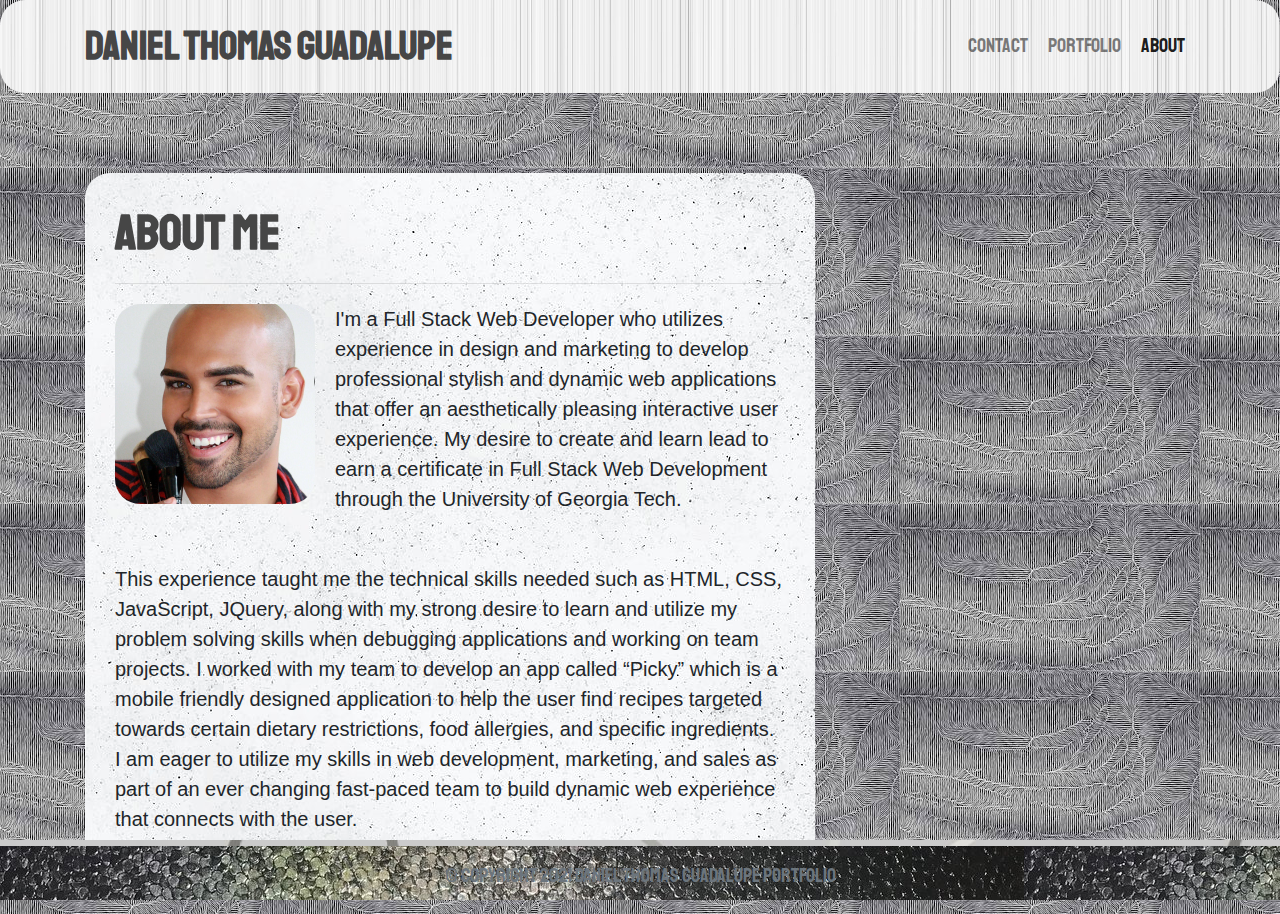
==== index.html @ 40f38c2d "updated portfolio styling and imgs" ====
<!DOCTYPE html>
<html lang="en-us">

<head>

  <meta charset="UTF-8">
  <meta name="viewport" content="width=device-width, initial-scale=1.0">
  <meta http-equiv="X-UA-Compatible" content="ie=edge">

  <title>Daniel Thomas Guadalupe Portfolio</title>

  <!-- Boostrap Stylesheet -->
  <link rel="stylesheet" href="https://maxcdn.bootstrapcdn.com/bootstrap/4.0.0/css/bootstrap.min.css">
    <!-- google font links -->

  <link rel="preconnect" href="https://fonts.gstatic.com">
  <link href="https://fonts.googleapis.com/css2?family=Staatliches&display=swap" rel="stylesheet">
  <!-- Our own CSS stylesheet -->
  <link rel="stylesheet" href="assets/css/styles.css" media="screen">

</head>

<body>
  <nav class="navbar navbar-expand-lg navbar-light bg-light">
    <div class="container">
      <!-- Brand and toggle get grouped for better mobile display -->
      <a class="navbar-brand" href="index.html" id="logo">Daniel Thomas Guadalupe</a>
      <button class="navbar-toggler" type="button" data-toggle="collapse" data-target="#navbarTogglerDemo01"
        aria-controls="navbarTogglerDemo01" aria-expanded="false" aria-label="Toggle navigation">
        <span class="navbar-toggler-icon"></span>
      </button>
      <!-- Collect the nav links, forms, and other content for toggling -->
      <div class="collapse navbar-collapse" id="navbarTogglerDemo01">
        <ul class="navbar-nav ml-auto mt-2 mt-lg-0">
          <li class="nav-item">
            <a class="nav-link" href="contact.html">Contact</a>
          </li>
          <li class="nav-item">
            <a class="nav-link" href="portfolio.html">Portfolio</a>
          </li>
          <li class="nav-item active">
            <a class="nav-link" href="index.html">About</a>
          </li>
        </ul>
      </div>
      <!-- /.navbar-collapse -->
    </div>
    <!-- /.container -->
  </nav>
  <!-- End of navbar -->

  <!-- Start of container -->
  <main class="container">
    <section class="row">
      <div class="col-md-8">
        <article class="block">
          <h1 class="block-header">About Me</h1>
          <hr />
          <img src="assets/imgs/hs.png" alt="" id="about-image" />
          <p>I'm a Full Stack Web Developer who utilizes experience in design and marketing to develop professional stylish and dynamic web applications that offer an aesthetically pleasing interactive user experience. My desire to create and learn lead to earn a certificate in Full Stack Web Development through the University of Georgia Tech.</p>
          <br />
          <p>This experience taught me the technical skills needed such as HTML, CSS, JavaScript, JQuery,  along with my strong desire to learn and utilize my problem solving skills when debugging applications and working on team projects.  I worked with my team to develop an app called “Picky” which is a mobile friendly designed application to help the user find recipes targeted towards certain dietary restrictions, food allergies, and specific ingredients.
            I am eager to utilize my skills in web development, marketing, and sales as part of an ever changing fast-paced team to build dynamic web experience that connects with the user. 
           
          </p>
        </article>
      </div>
    </section>
  </main>
  <!-- End of container -->

  <!-- Start of footer -->
  <footer class="footer">
    <div class="two-toned-footer-color"></div>
    <p class="text-muted text-muted-footer text-center">
      &copy; Copyright 2021 Daniel Thomas Guadalupe Portfolio
    </p>
  </footer>
  <!-- End of footer -->

  <!-- jQuery CDN -->
  <script type="text/javascript" src="https://cdnjs.cloudflare.com/ajax/libs/jquery/3.2.1/jquery.min.js"></script>
  <!-- Javascript link -->
  <script src="assets/js/script.js"></script>

  <!-- Bootstrap CDN -->
  <script src="https://maxcdn.bootstrapcdn.com/bootstrap/4.0.0/js/bootstrap.min.js"></script>

</body>

</html>
---- assets/css/styles.css ----
/* --- STYLES FOR ALL PAGES --- */
body {
  /* Typography */
  font-family: 'Staatliches', cursive;
  /* Visual */
  background-image: url("../imgs/g1.jpeg");
}

html {
  /* Positioning */
  position: relative;

  /* Box-model */
  min-height: 100%;
}

/* add space for fixed nav */
main {
  margin: 80px 0;
}

/* create styles for use for all white main boxes */
.block {
  /* background-color: #464646; */
  background-image: url("../imgs/w1.jpg");
  border-radius: 25px;
font-family: 'Gill Sans', 'Gill Sans MT', Calibri, 'Trebuchet MS', sans-serif;
  padding: 30px;
  margin-bottom: 30px;
}

.block-header {
  /* Typography */
  color: #464646;
  font-family: 'Staatliches', cursive;  font-weight: bolder;
  border-radius: 25px;

}

/* NAV START */
#logo {
  font-family: 'Staatliches' !important;
  /* Typography */
  font-size: 40px;
  font-weight: bolder;
  color: #464646;
  font-stretch: wider;

  /* Visual */
/* background: #464646; */
}

/* override bootstrap hover color and border */
.navbar-default .navbar-nav > li > a:hover {
  color: #464646;
  border-radius: 25px;

}

.navbar {
  background: #464646;
  background-image: url("../imgs/gw.png") !important;
  border: #464646;
  border-radius: 25px;

}

/* media query for nav background color change */
@media only screen and (max-width: 767px) {
  .navbar-header {
    background-color: #464646;
    font-family: Impact, Haettenschweiler, 'Arial Narrow Bold', sans-serif;
    font-size: large;
  }
}
/* END NAV */


/* CONNECT W/ ME CSS */
.connect-header {
  /* Typography */
  font-size: 25px;
}

.connect-photo {
  /* Box-model */
  width: 55px;
  height: 55px;
}

#images {
  /* Box-model */
  padding-top: 15px;

  /* Typography */
  text-align: center;
}
/* END CONNECT W/ ME */


/* BEGIN FOOTER */
.footer {
  /* Positioning */
  position: absolute;
  bottom: 0;

  /* Box-model */
  width: 100%;
  height: 60px;

  /* Visual */
  /* background-color: rgb(46, 46, 46); */
  background-image: url("../imgs/s1.jpg");

}

.text-muted-footer {
  /* Box-model */
  margin-top: 15px;

  /* Typography */
  color: white;

}

.two-toned-footer-color {
  /* Box-model */
  height: 6px;
  padding-top: 3px;


  /* Visual */
  background-image: url("../imgs/o1.jpg");
}
/* END FOOTER */
/* --- END STYLES FOR ALL PAGES --- */

/* --- PAGE-SPECIFIC STYLES --- */
/* ABOUT-ME PAGE */
.about-me-header {
  /* Positioning */
  margin-bottom: 33px;
  font-family: 'Franklin Gothic Medium', 'Arial Narrow', Arial, sans-serif;

  /* Typography */
  font-size: 32px;
  font-weight: bolder;
  color: #2E2E2E;
}

#about-image {
  /* Positioning */
  float: left;

  /* Box-model */
  width: 200px;
  margin: 0 20px 10px 0;
  border-radius: 25px;
  box-shadow: #2E2E2E;

}
/* END ABOUT-ME PAGE */


/* PORTFOLIO PAGE */
.port-image {
  margin: 20px auto;
  box-shadow: #2E2E2E;
}
/* Set height of body and the document to 100% to enable "full page tabs" */
body, html {
  height: 100%;
  margin: 0;
  font-family: 'Staatliches' !important;
  font-size: 20px;
}

/* Style tab links */
.tablink {
  /* background-color: #555; */
  background-image: url("../imgs/g1.jpg");
  background-size: cover;
  border-radius: 25px;
  color: #464646;
  float: left;
  border: none;
  outline: none;
  cursor: pointer;
  padding: 14px 16px;
  font-size: 25px;
  font-family: 'Staatliches' !important;
font-stretch: extra-expanded;  
width: 25%;
}

.tablink:hover {
  background-color: #777;
}

/* Style the tab content (and add height:100% for full page content) */
.tabcontent {
  color: #464646;
  font-family: 'Gill Sans', 'Gill Sans MT', Calibri, 'Trebuchet MS', sans-serif;
  /* display: none; */
  padding: 100px 20px;
  height: 100%;
  border-radius: 25px;

}

#Portfolio {background-image: url("../imgs/w1.jpg");}
#PICKY {background-image: url("../imgs/w1.jpg");}
#Weather {background-image: url("../imgs/w1.jpg");}
#Password {background-image: url("../imgs/w1.jpg");}


/* END PORTFOLIO PAGE */


/* CONTACT FORM PAGE  */
.form-control {
  /* give input boxes right angles */
  border-radius: 0;

  /* keep from horizontally resizing text area */
  min-width: 100%;
  max-width: 100%;
}

.submit-btn {
  /* Box-model */
  padding: 15px 30px;
  font-size: 16px;
  font-weight: lighter;

  /* Typography */
  /* color: #fff; */

  /* Visual */
  /* background-color: #2E2E2E; */
  border: 100;
}

.submit-btn:hover {
  opacity: .7;
}

/* END CONTACT FORM PAGE */
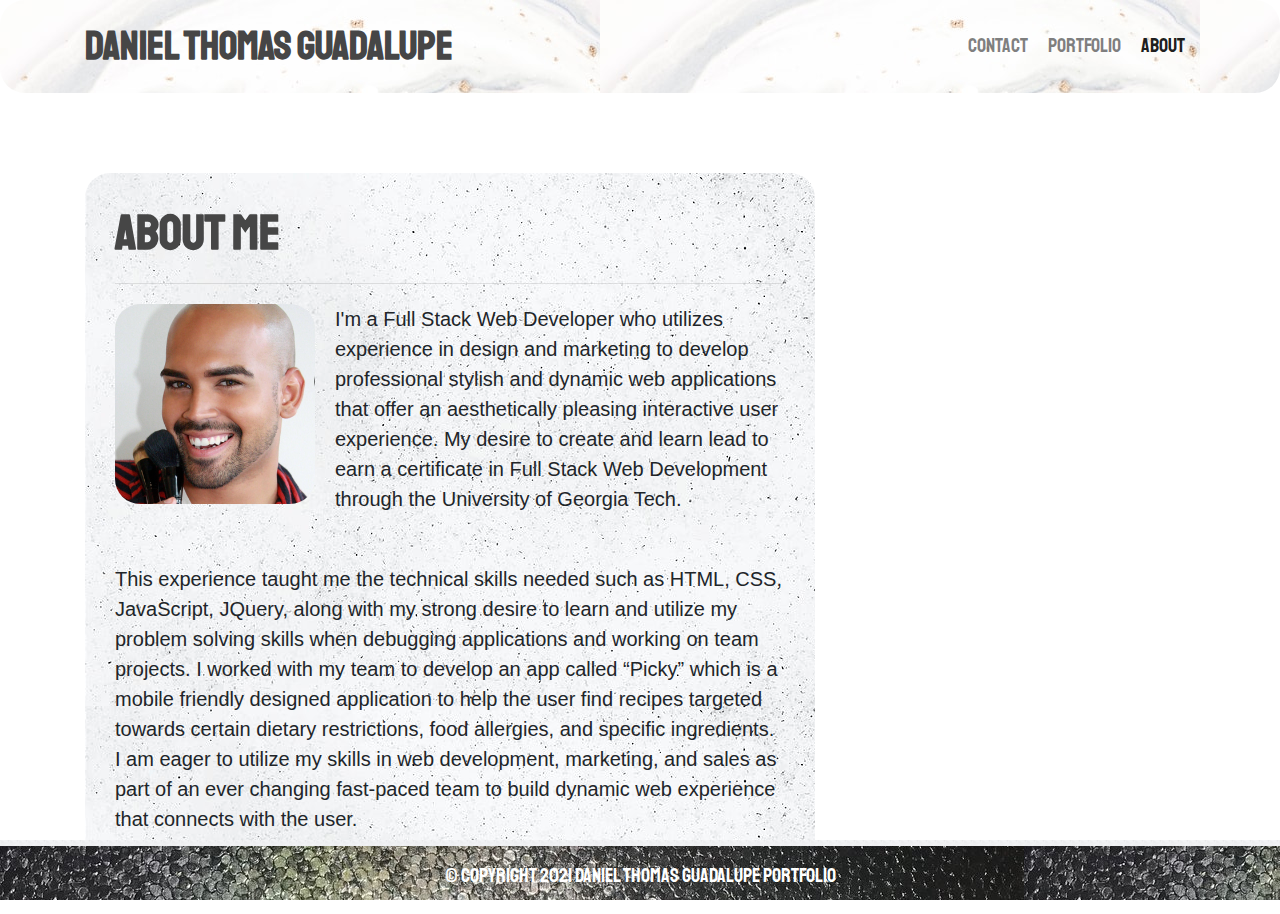
==== commit 5c6ef70e: "added bew styling fixed links" ====
--- a/index.html
+++ b/index.html
@@ -20,7 +20,7 @@
 
 </head>
 
-<body>
+<body class="d-flex flex-column min-vh-100">
   <nav class="navbar navbar-expand-lg navbar-light bg-light">
     <div class="container">
       <!-- Brand and toggle get grouped for better mobile display -->
--- a/assets/css/styles.css
+++ b/assets/css/styles.css
@@ -3,7 +3,8 @@
   /* Typography */
   font-family: 'Staatliches', cursive;
   /* Visual */
-  background-image: url("../imgs/g1.jpeg");
+  background-image: url("../imgs/blue.jpg");
+  background-size: 100%;
 }
 
 html {
@@ -42,8 +43,8 @@
   font-family: 'Staatliches' !important;
   /* Typography */
   font-size: 40px;
-  font-weight: bolder;
-  color: #464646;
+  font-weight: bold;
+  color: #464646 !important;
   font-stretch: wider;
 
   /* Visual */
@@ -52,14 +53,13 @@
 
 /* override bootstrap hover color and border */
 .navbar-default .navbar-nav > li > a:hover {
-  color: #464646;
   border-radius: 25px;
 
 }
 
 .navbar {
   background: #464646;
-  background-image: url("../imgs/gw.png") !important;
+  background-image: url("../imgs/0.jpg") !important;
   border: #464646;
   border-radius: 25px;
 
@@ -91,6 +91,7 @@
 #images {
   /* Box-model */
   padding-top: 15px;
+  align-items: center;
 
   /* Typography */
   text-align: center;
@@ -101,7 +102,7 @@
 /* BEGIN FOOTER */
 .footer {
   /* Positioning */
-  position: absolute;
+  position: fixed !important;
   bottom: 0;
 
   /* Box-model */
@@ -119,7 +120,7 @@
   margin-top: 15px;
 
   /* Typography */
-  color: white;
+  color: white !important;
 
 }
 
@@ -130,7 +131,8 @@
 
 
   /* Visual */
-  background-image: url("../imgs/o1.jpg");
+  background-image: url("../imgs/w1.jpg");
+  background-size: contain;
 }
 /* END FOOTER */
 /* --- END STYLES FOR ALL PAGES --- */
@@ -163,9 +165,25 @@
 
 
 /* PORTFOLIO PAGE */
+.tabs{
+  align-items: center;
+  text-align: center;
+}
 .port-image {
   margin: 20px auto;
   box-shadow: #2E2E2E;
+}
+.box {
+  width: 30%;
+  height: 200px;
+  border: 5px  #f6f6f6;
+  align-items: center !important;
+  align-content: center !important;
+}
+img {
+  width: 100%;
+  height: 100%;
+  align-items: center !important;
 }
 /* Set height of body and the document to 100% to enable "full page tabs" */
 body, html {
@@ -178,8 +196,8 @@
 /* Style tab links */
 .tablink {
   /* background-color: #555; */
-  background-image: url("../imgs/g1.jpg");
-  background-size: cover;
+  background-image: url("../imgs/0.jpg");
+  background-size: 100%;
   border-radius: 25px;
   color: #464646;
   float: left;
@@ -187,7 +205,7 @@
   outline: none;
   cursor: pointer;
   padding: 14px 16px;
-  font-size: 25px;
+  font-size: 30px;
   font-family: 'Staatliches' !important;
 font-stretch: extra-expanded;  
 width: 25%;
@@ -201,10 +219,13 @@
 .tabcontent {
   color: #464646;
   font-family: 'Gill Sans', 'Gill Sans MT', Calibri, 'Trebuchet MS', sans-serif;
-  /* display: none; */
+/* display: none; */
   padding: 100px 20px;
   height: 100%;
   border-radius: 25px;
+  font-size: x-large;
+  align-items: center;
+  font-weight: bolder;
 
 }
 
@@ -213,6 +234,9 @@
 #Weather {background-image: url("../imgs/w1.jpg");}
 #Password {background-image: url("../imgs/w1.jpg");}
 
+.card {
+  align-content: center;
+}
 
 /* END PORTFOLIO PAGE */
 
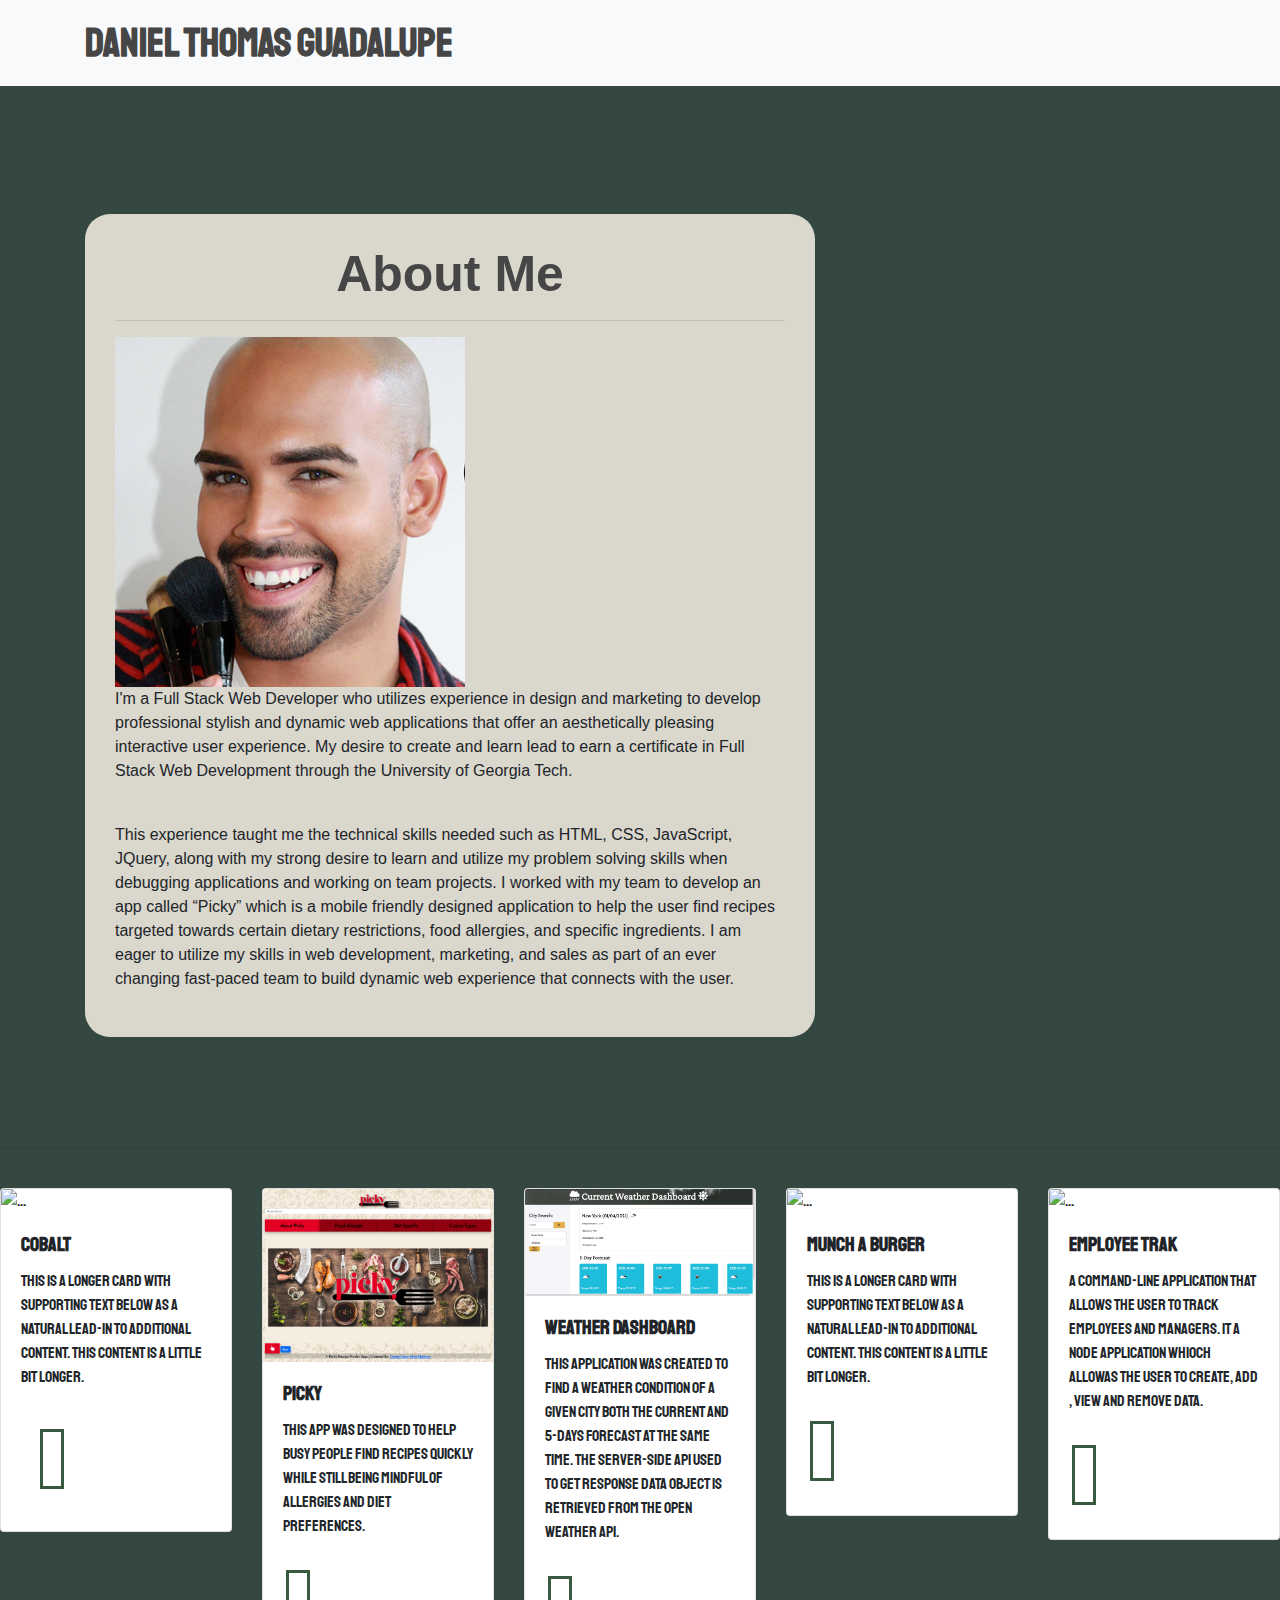
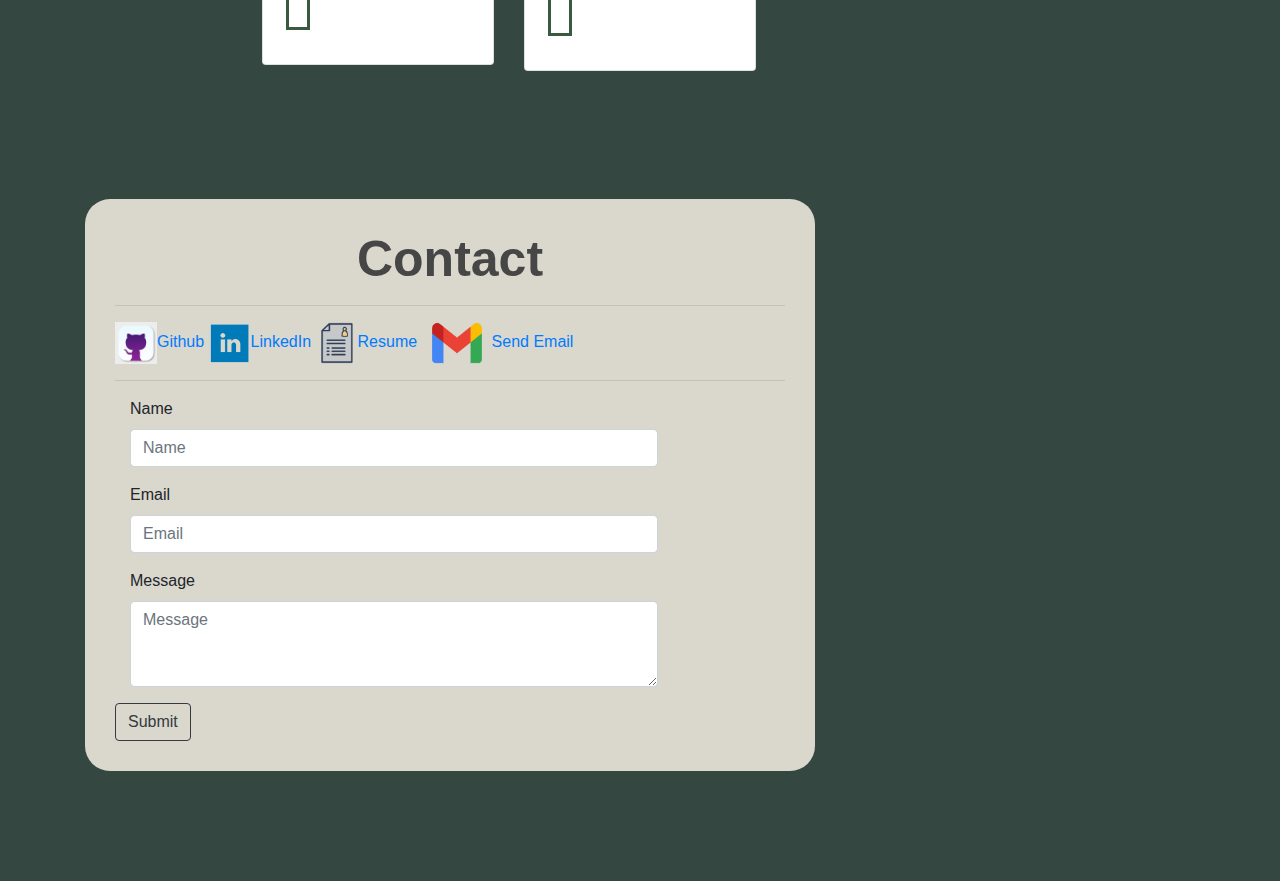
==== commit 01fd20a9: "update portfolio" ====
--- a/index.html
+++ b/index.html
@@ -12,15 +12,16 @@
   <!-- Boostrap Stylesheet -->
   <link rel="stylesheet" href="https://maxcdn.bootstrapcdn.com/bootstrap/4.0.0/css/bootstrap.min.css">
     <!-- google font links -->
-
-  <link rel="preconnect" href="https://fonts.gstatic.com">
+    <link rel="stylesheet" href="https://cdnjs.cloudflare.com/ajax/libs/font-awesome/4.7.0/css/font-awesome.min.css">
+    <script src="https://kit.fontawesome.com/7be56c464b.js" crossorigin="anonymous"></script>
+<link rel="stylesheet" href="https://cdn.jsdelivr.net/npm/bulma@0.9.1/css/bulma.min.css">  <link rel="preconnect" href="https://fonts.gstatic.com">
   <link href="https://fonts.googleapis.com/css2?family=Staatliches&display=swap" rel="stylesheet">
   <!-- Our own CSS stylesheet -->
   <link rel="stylesheet" href="assets/css/styles.css" media="screen">
 
 </head>
 
-<body class="d-flex flex-column min-vh-100">
+<body>
   <nav class="navbar navbar-expand-lg navbar-light bg-light">
     <div class="container">
       <!-- Brand and toggle get grouped for better mobile display -->
@@ -31,26 +32,18 @@
       </button>
       <!-- Collect the nav links, forms, and other content for toggling -->
       <div class="collapse navbar-collapse" id="navbarTogglerDemo01">
-        <ul class="navbar-nav ml-auto mt-2 mt-lg-0">
-          <li class="nav-item">
-            <a class="nav-link" href="contact.html">Contact</a>
-          </li>
-          <li class="nav-item">
-            <a class="nav-link" href="portfolio.html">Portfolio</a>
-          </li>
-          <li class="nav-item active">
-            <a class="nav-link" href="index.html">About</a>
-          </li>
-        </ul>
+        
       </div>
       <!-- /.navbar-collapse -->
     </div>
     <!-- /.container -->
   </nav>
   <!-- End of navbar -->
-
+<br>
+<br>
   <!-- Start of container -->
-  <main class="container">
+   <!-- Start of container -->
+   <main class="container">
     <section class="row">
       <div class="col-md-8">
         <article class="block">
@@ -68,16 +61,114 @@
     </section>
   </main>
   <!-- End of container -->
+<hr>
+<br>
+  <div class="row row-cols-1 row-cols-md-2 g-4">
+    <div class="col">
+      <div class="card">
+        <img src="assets/imgs/demo.gif" class="card-img-top" alt="...">
+        <div class="card-body">
+          <h5 class="card-title"><strong>Cobalt</strong></h5>
+          <p class="card-text">This is a longer card with supporting text below as a natural lead-in to additional content. This content is a little bit longer.</p>
+          <div class="btn-group" role="group" aria-label="Basic example">
+          <a type="button"  style="text-align: center; color: #3a5a40; font-size: 60px;"class="fab fa-github btn-lg"href="https://github.com/danielthomas129/Cobalt" ></a>
+          <a type="button"  style="text-align: center; color: #3a5a40; font-size: 60px;" class="fad fa-browser" href="https://cobalt-canvas.herokuapp.com/" role="button"></a>
+          </div>
+        </div>
+      </div>
+    </div>
+    <div class="col">
+      <div class="card">
+        <img src="assets/imgs/picky-app.png" class="card-img-top" alt="...">
+        <div class="card-body">
+          <h5 class="card-title"><strong>Picky</strong></h5>
+          <p class="card-text">This app was designed to help busy people find recipes quickly while still being mindful of allergies and diet preferences.</p>
+          <a type="button"  style="text-align: center; color: #3a5a40; font-size: 60px;"class="fab fa-github" href="https://github.com/ncastaldi/project1" role="button"></a>
+          <a type="button"  style="text-align: center; color: #3a5a40; font-size: 60px;" class="fad fa-browser" href="https://www.castaldi.dev/project1/index.html" role="button"></a>
 
-  <!-- Start of footer -->
-  <footer class="footer">
-    <div class="two-toned-footer-color"></div>
-    <p class="text-muted text-muted-footer text-center">
-      &copy; Copyright 2021 Daniel Thomas Guadalupe Portfolio
-    </p>
-  </footer>
-  <!-- End of footer -->
+        </div>
+      </div>
+    </div>
+    <div class="col">
+      <div class="card">
+        <img src="assets/imgs/weather.png" class="card-img-top" alt="...">
+        <div class="card-body">
+          <h5 class="card-title"><strong>Weather Dashboard</strong></h5>
+          <p class="card-text">This application was created to find a weather condition of a given city both the current and 5-Days forecast at the same time.
+            The server-side API used to get response data object is retrieved from the Open Weather APi.</p>
+            <a type="button"  style="text-align: center; color: #3a5a40; font-size: 60px;" class="fab fa-github" href="https://github.com/danielthomas129/Weather-Dashboard-API" role="button"></a>
+            <a type="button"  style="text-align: center; color: #3a5a40; font-size: 60px;" class="fad fa-browser" href="https://danielthomas129.github.io/Weather-Dashboard-API/"" role="button"></a>
+        </div>
+      </div>
+    </div>
+    <div class="col">
+      <div class="card">
+        <img src="assets/imgs/mab.gif" class="card-img-top" alt="...">
+        <div class="card-body">
+          <h5 class="card-title"><strong>Munch A Burger</strong></h5>
+          <p class="card-text">This is a longer card with supporting text below as a natural lead-in to additional content. This content is a little bit longer.</p>
+          <a type="button"  style="text-align: center; color: #3a5a40; font-size: 60px;" class="fab fa-github" href="https://github.com/danielthomas129/BURGER" role="button"></a>
+            <a type="button"  style="text-align: center; color: #3a5a40; font-size: 60px;" class="fad fa-browser" href="https://burger-much.herokuapp.com/" role="button"></a>
+        </div>
+      </div>
+    </div>
+  <div class="col">
+    <div class="card">
+      <img src="assets/imgs/emt.gif" class="card-img-top" alt="...">
+      <div class="card-body">
+        <h5 class="card-title"><strong>Employee Trak</strong></h5>
+        <p class="card-text">A command-line application that allows the user to track employees and managers. It a node application whioch allowas the user to create, add , view and remove data.</p>
+        <a type="button"  style="text-align: center; color: #3a5a40; font-size: 60px;" class="fab fa-github" href="https://github.com/danielthomas129/EMPLOYEE-TRACK-V2.0---FIGLET-LOLCAT--MySQL-" role="button"></a>
+          <!-- <a class="btn fad fa-browser" href="https://burger-much.herokuapp.com/" role="button"></a> -->
+      </div>
+    </div>
+  </div>
+</div>
+<br>
+<br>
+<main class="container flex-fill">
+  <section class="row">
+    <div class="col-lg-8">
+      <form class="block form-horizontal">
+        <h1 class="block-header">Contact</h1>
+        <hr />
+        <a href="https://github.com/danielthomas129">
+          <img src="assets/imgs/gh.jpg" id=linkText alt="HTML tutorial" style="width:42px;height:42px;align-items: center;">Github
+          </a>
+          <a href="https://linkedin.com/in/danieltguadalupe">
+            <img src="assets/imgs/linkedin.png" id=linkText alt="HTML tutorial" style="width:42px;height:42px;align-items: center;">LinkedIn
+            </a>
+            <a href="https://docs.google.com/document/d/1y-RjGFHzKfZxiMaW_7ag79V-THFbk2RGatbTLg4O_oI/edit?usp=sharing">
+              <img src="assets/imgs/resume.png" id=linkText alt="HTML tutorial" style="width:42px;height:42px;align-items: center;">Resume
+              </a>
+            <a href= "mailto: danieltguadalupe@gmail.com"><img src="assets/imgs/Gmail-Logo.png" id=linkText alt="HTML tutorial" style="width:70px;height:42px;align-items: center;">Send Email</a>
 
+          <hr/>
+        <div class="form-group">
+          <label for="name" class="col-sm-2 control-label">Name</label>
+          <div class="col-sm-10">
+            <input type="email" class="form-control" id="name" placeholder="Name">
+          </div>
+        </div>
+        <div class="form-group">
+          <label for="email" class="col-sm-2 control-label">Email</label>
+          <div class="col-sm-10">
+            <input type="password" class="form-control" id="email" placeholder="Email">
+          </div>
+        </div>
+        <div class="form-group">
+          <label class="col-sm-2 control-label" for="msg">Message</label>
+          <div class="col-sm-10">
+            <textarea id="msg" class="form-control" rows="3" placeholder="Message"></textarea>
+          </div>
+        </div>
+        <button type="button" class="btn submit-btn btn-outline-dark" data-mdb-ripple-color="dark">
+          Submit
+        </button>        
+      </form>
+    </div>
+  </section>
+</main>
   <!-- jQuery CDN -->
   <script type="text/javascript" src="https://cdnjs.cloudflare.com/ajax/libs/jquery/3.2.1/jquery.min.js"></script>
   <!-- Javascript link -->
--- a/assets/css/styles.css
+++ b/assets/css/styles.css
@@ -1,20 +1,26 @@
 /* --- STYLES FOR ALL PAGES --- */
 body {
   /* Typography */
-  font-family: 'Staatliches', cursive;
+  font-family: 'Staatliches';
   /* Visual */
-  background-image: url("../imgs/blue.jpg");
-  background-size: 100%;
+  /* background-image: url("../imgs/gen.jpg"); */
+  background-color: #344841;
+  background-size: cover;
+  background-repeat: repeat;
 }
 
 html {
   /* Positioning */
   position: relative;
-
+  background-color: #344841;
+  background-size: cover;
+  background-repeat: repeat;
   /* Box-model */
   min-height: 100%;
 }
-
+main {
+  margin: 80px 0;
+}
 /* add space for fixed nav */
 main {
   margin: 80px 0;
@@ -23,21 +29,24 @@
 /* create styles for use for all white main boxes */
 .block {
   /* background-color: #464646; */
-  background-image: url("../imgs/w1.jpg");
+  background-color: #dad7cd;
   border-radius: 25px;
 font-family: 'Gill Sans', 'Gill Sans MT', Calibri, 'Trebuchet MS', sans-serif;
   padding: 30px;
   margin-bottom: 30px;
+  align-content: center !important;
 }
 
 .block-header {
   /* Typography */
   color: #464646;
-  font-family: 'Staatliches', cursive;  font-weight: bolder;
+  font-family: 'Gill Sans', 'Gill Sans MT', Calibri, 'Trebuchet MS', sans-serif;
   border-radius: 25px;
-
+  font-size: 50px;
+  font-weight: bolder;
+  text-align: center;
+  align-content: center;
 }
-
 /* NAV START */
 #logo {
   font-family: 'Staatliches' !important;
@@ -46,11 +55,6 @@
   font-weight: bold;
   color: #464646 !important;
   font-stretch: wider;
-
-  /* Visual */
-/* background: #464646; */
-}
-
 /* override bootstrap hover color and border */
 .navbar-default .navbar-nav > li > a:hover {
   border-radius: 25px;
@@ -62,6 +66,8 @@
   background-image: url("../imgs/0.jpg") !important;
   border: #464646;
   border-radius: 25px;
+  font-family: Impact, Haettenschweiler, 'Arial Narrow Bold', sans-serif;
+    font-size: xx-large;
 
 }
 
@@ -75,7 +81,47 @@
 }
 /* END NAV */
 
+.fad.fa-browser {
+  /* align-content: center;
+  align-items: center; */
+  font-size: 60px;
+  color: #3a5a40;
+  text-align: center;
 
+.fab.fa-github {
+  align-content: center;
+  align-items: center;
+  font-size: 60px;
+  color: #3a5a40;
+  text-align: center;
+}
+.button {
+  align-content: center;
+  align-items: center;
+  font-size: 100px;
+  color: #3a5a40;
+  text-align: center;
+}
+/* CONNECT W/ ME CSS */
+.connect-header {
+  /* Typography */
+  font-size: 25px;
+}
+
+.connect-photo {
+  /* Box-model */
+  width: 55px;
+  height: 55px;
+}
+
+#images {
+  /* Box-model */
+  padding-top: 15px;
+  align-items: center;
+
+  /* Typography */
+  text-align: center;
+}
 /* CONNECT W/ ME CSS */
 .connect-header {
   /* Typography */
@@ -99,45 +145,9 @@
 /* END CONNECT W/ ME */
 
 
-/* BEGIN FOOTER */
-.footer {
-  /* Positioning */
-  position: fixed !important;
-  bottom: 0;
-
-  /* Box-model */
-  width: 100%;
-  height: 60px;
-
-  /* Visual */
-  /* background-color: rgb(46, 46, 46); */
-  background-image: url("../imgs/s1.jpg");
-
-}
-
-.text-muted-footer {
-  /* Box-model */
-  margin-top: 15px;
-
-  /* Typography */
-  color: white !important;
-
-}
-
-.two-toned-footer-color {
-  /* Box-model */
-  height: 6px;
-  padding-top: 3px;
 
 
-  /* Visual */
-  background-image: url("../imgs/w1.jpg");
-  background-size: contain;
-}
-/* END FOOTER */
-/* --- END STYLES FOR ALL PAGES --- */
 
-/* --- PAGE-SPECIFIC STYLES --- */
 /* ABOUT-ME PAGE */
 .about-me-header {
   /* Positioning */
@@ -162,111 +172,5 @@
 
 }
 /* END ABOUT-ME PAGE */
+/* END CONTACT FORM PAGE */
 
-
-/* PORTFOLIO PAGE */
-.tabs{
-  align-items: center;
-  text-align: center;
-}
-.port-image {
-  margin: 20px auto;
-  box-shadow: #2E2E2E;
-}
-.box {
-  width: 30%;
-  height: 200px;
-  border: 5px  #f6f6f6;
-  align-items: center !important;
-  align-content: center !important;
-}
-img {
-  width: 100%;
-  height: 100%;
-  align-items: center !important;
-}
-/* Set height of body and the document to 100% to enable "full page tabs" */
-body, html {
-  height: 100%;
-  margin: 0;
-  font-family: 'Staatliches' !important;
-  font-size: 20px;
-}
-
-/* Style tab links */
-.tablink {
-  /* background-color: #555; */
-  background-image: url("../imgs/0.jpg");
-  background-size: 100%;
-  border-radius: 25px;
-  color: #464646;
-  float: left;
-  border: none;
-  outline: none;
-  cursor: pointer;
-  padding: 14px 16px;
-  font-size: 30px;
-  font-family: 'Staatliches' !important;
-font-stretch: extra-expanded;  
-width: 25%;
-}
-
-.tablink:hover {
-  background-color: #777;
-}
-
-/* Style the tab content (and add height:100% for full page content) */
-.tabcontent {
-  color: #464646;
-  font-family: 'Gill Sans', 'Gill Sans MT', Calibri, 'Trebuchet MS', sans-serif;
-/* display: none; */
-  padding: 100px 20px;
-  height: 100%;
-  border-radius: 25px;
-  font-size: x-large;
-  align-items: center;
-  font-weight: bolder;
-
-}
-
-#Portfolio {background-image: url("../imgs/w1.jpg");}
-#PICKY {background-image: url("../imgs/w1.jpg");}
-#Weather {background-image: url("../imgs/w1.jpg");}
-#Password {background-image: url("../imgs/w1.jpg");}
-
-.card {
-  align-content: center;
-}
-
-/* END PORTFOLIO PAGE */
-
-
-/* CONTACT FORM PAGE  */
-.form-control {
-  /* give input boxes right angles */
-  border-radius: 0;
-
-  /* keep from horizontally resizing text area */
-  min-width: 100%;
-  max-width: 100%;
-}
-
-.submit-btn {
-  /* Box-model */
-  padding: 15px 30px;
-  font-size: 16px;
-  font-weight: lighter;
-
-  /* Typography */
-  /* color: #fff; */
-
-  /* Visual */
-  /* background-color: #2E2E2E; */
-  border: 100;
-}
-
-.submit-btn:hover {
-  opacity: .7;
-}
-
-/* END CONTACT FORM PAGE */
